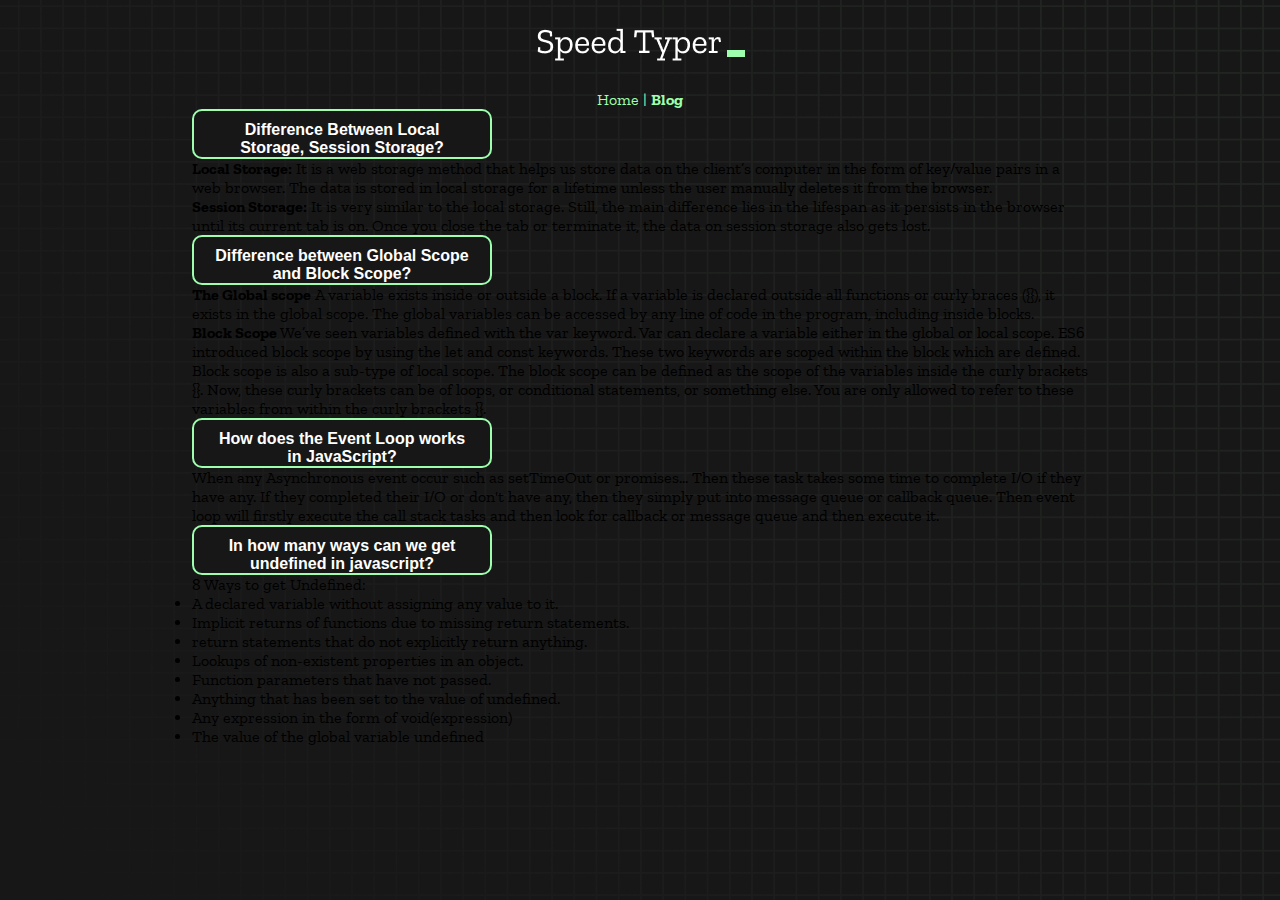
==== blog.html @ e3dfcbf9 "blog added" ====
<!DOCTYPE html>
<html lang="en">
  <head>
    <meta charset="UTF-8" />
    <meta http-equiv="X-UA-Compatible" content="IE=edge" />
    <meta name="viewport" content="width=device-width, initial-scale=1.0" />
    <title>Type Monster Blog</title>
    <link rel="stylesheet" href="styles.css" />
    <link rel="preconnect" href="https://fonts.googleapis.com" />
    <link rel="preconnect" href="https://fonts.gstatic.com" crossorigin />
    <link
      href="https://fonts.googleapis.com/css2?family=Zilla+Slab:wght@300;400;500&display=swap"
      rel="stylesheet"
    />
    <link href="https://cdn.jsdelivr.net/npm/bootstrap@5.2.1/dist/css/bootstrap.min.css" rel="stylesheet" integrity="sha384-iYQeCzEYFbKjA/T2uDLTpkwGzCiq6soy8tYaI1GyVh/UjpbCx/TYkiZhlZB6+fzT" crossorigin="anonymous">
  </head>
  <body>
    <h1 class="title"><img src="./logo.png" /></h1>
    <p id="navbar"><a id="nav" href="./index.html">Home</a> | <a id="nav" class="active" href="./blog.html">Blog</a></p>
    
    <div class="box-container">


        <div class="accordion bg-transparent" id="accordionPanelsStayOpenExample">
        <div class="accordion-item bg-transparent">
            <h2 class="accordion-header" id="panelsStayOpen-headingOne">
            <button class="accordion-button bg-transparent text-white" type="button" data-bs-toggle="collapse" data-bs-target="#panelsStayOpen-collapseOne" aria-expanded="true" aria-controls="panelsStayOpen-collapseOne">
                Difference Between Local Storage, Session Storage?
            </button>
            </h2>
            <div id="panelsStayOpen-collapseOne" class="accordion-collapse collapse show" aria-labelledby="panelsStayOpen-headingOne">
            <div class="accordion-body text-white">
                <strong>Local Storage:</strong> 

                It is a web storage method that helps us store data on the client’s computer in the form of key/value pairs in a web browser. The data is stored in local storage for a lifetime unless the user manually deletes it from the browser.
                <br><strong>Session Storage:</strong> 
                It is very similar to the local storage. Still, the main difference lies in the lifespan as it persists in the browser until its current tab is on. Once you close the tab or terminate it, the data on session storage also gets lost. 
            </div>
            </div>
        </div>
        <div class="accordion-item bg-transparent">
            <h2 class="accordion-header" id="panelsStayOpen-headingTwo">
            <button class="accordion-button collapsed bg-transparent text-white" type="button" data-bs-toggle="collapse" data-bs-target="#panelsStayOpen-collapseTwo" aria-expanded="false" aria-controls="panelsStayOpen-collapseTwo">
                Difference between Global Scope and Block Scope?
            </button>
            </h2>
            <div id="panelsStayOpen-collapseTwo" class="accordion-collapse collapse" aria-labelledby="panelsStayOpen-headingTwo">
            <div class="accordion-body text-white bg-transparent">
                <strong>The Global scope</strong>
                A variable exists inside or outside a block. If a variable is declared outside all functions or curly braces ({}), it exists in the global scope. The global variables can be accessed by any line of code in the program, including inside blocks.
                <br><strong>Block Scope</strong> We’ve seen variables defined with the var keyword. Var can declare a variable either in the global or local scope. ES6 introduced block scope by using the let and const keywords. These two keywords are scoped within the block which are defined.
                Block scope is also a sub-type of local scope. The block scope can be defined as the scope of the variables inside the curly brackets {}. Now, these curly brackets can be of loops, or conditional statements, or something else. You are only allowed to refer to these variables from within the curly brackets {}.

            </div>
            </div>
        </div>
        <div class="accordion-item bg-transparent">
            <h2 class="accordion-header" id="panelsStayOpen-headingThree">
            <button class="accordion-button collapsed text-white bg-transparent" type="button" data-bs-toggle="collapse" data-bs-target="#panelsStayOpen-collapseThree" aria-expanded="false" aria-controls="panelsStayOpen-collapseThree">
                How does the Event Loop works in JavaScript? 
            </button>
            </h2>
            <div id="panelsStayOpen-collapseThree" class="accordion-collapse collapse" aria-labelledby="panelsStayOpen-headingThree">
            <div class="accordion-body text-white bg-transparent">
               When any Asynchronous event occur such as setTimeOut or promises... 
                Then these task takes some time to complete I/O if they have any. 
                If they completed their I/O or don't have any, then they simply put into 
                message queue or callback queue. Then event loop will firstly execute the 
                call stack tasks and then look for callback or message queue and then execute it.
            </div>
            </div>
        </div>
        <div class="accordion-item bg-transparent">
            <h2 class="accordion-header" id="panelsStayOpen-headingFour">
            <button class="accordion-button collapsed text-white bg-transparent" type="button" data-bs-toggle="collapse" data-bs-target="#panelsStayOpen-collapseFour" aria-expanded="false" aria-controls="panelsStayOpen-collapseFour">
                In how many ways can we get undefined in javascript?
            </button>
            </h2>
            <div id="panelsStayOpen-collapseFour" class="accordion-collapse collapse" aria-labelledby="panelsStayOpen-headingFour">
            <div class="accordion-body text-white bg-transparent">
                8 Ways to get Undefined: <br>
                <ul>
                    <li>A declared variable without assigning any value to it.</li>
                    <li>Implicit returns of functions due to missing return statements.</li>
                    <li>return statements that do not explicitly return anything.</li>
                    <li>Lookups of non-existent properties in an object.</li>
                    <li>Function parameters that have not passed.</li>
                    <li>Anything that has been set to the value of undefined.</li>
                    <li>Any expression in the form of void(expression)</li>
                    <li>The value of the global variable undefined</li>
                </ul>
            </div>
            </div>
        </div>
        </div>

    </div>


    <script src="./history.js"></script>
    <script src="./script.js"></script>
    <script src="https://cdn.jsdelivr.net/npm/bootstrap@5.2.1/dist/js/bootstrap.bundle.min.js" integrity="sha384-u1OknCvxWvY5kfmNBILK2hRnQC3Pr17a+RTT6rIHI7NnikvbZlHgTPOOmMi466C8" crossorigin="anonymous"></script>
  </body>
</html>
---- styles.css ----
* {
  padding: 0;
  margin: 0;
  box-sizing: border-box;
}

body {
  background-image: url("./bg.png");
  background-size: cover;
  background-position: left top;
  font-family: "Zilla Slab", serif!important;
}

.box-container {
  width: 70%;
  margin: 0 auto;
}

#question {
  height: 100px;
  display: flex;
  align-items: center;
  justify-content: center;
  color: white;
  font-size: 25px;
  border-radius: 15px;
  background: rgb(255, 255, 255);
  background: linear-gradient(
    92.49deg,
    rgba(255, 255, 255, 0.1) 0.18%,
    rgba(255, 255, 255, 0.05) 99.85%
  );
  backdrop-filter: blur(5px);
  margin-bottom: 30px;
}

#display {
  height: 100px;
  display: flex;
  flex-wrap: wrap;
  align-items: center;
  padding-left: 5rem;
  color: white;
  font-size: 32px;
  background-color: #171717;
  border: 2px solid #9dffad;
  border-radius: 15px;
}

#countdown {
  position: fixed;
  height: 100vh;
  width: 100vw;
  background-color: rgba(0, 0, 0, 0.8);
  top: 0;
  left: 0;
  display: flex;
  align-items: center;
  justify-content: center;
  font-size: 3rem;
  color: white;
  display: none;
}
#result {
  position: fixed;
  top: 50%; 
  left: 50%;
  transform: translate(-50%, -50%);
  height: 250px;
  width: 400px;
  background-color: #171717;
  border-radius: 15px;
  border: 2px solid #9dffad;
  color: white;
  text-align: center;
  padding: 2rem;
}
#show-time{
  text-align: center;
  color: white;
  margin: 10px 0;
}

.green {
  color: #9dffad;
}
.red {
  color: #eb6565;
}
.bold {
  font-weight: 700;
}
.inactive {
  border: 2px solid white !important;
}
.hidden {
  display: none;
}
.title {
  text-align: center;
  color: white;
  margin: 20px 0;
}

.divider-container {
  height: 80px;
  display: flex;
  justify-content: center;
  align-items: center;
  gap: 15px;
  margin: 0 auto;
}

.line {
  height: 2px;
  background: white;
  width: 100%;
}

.title2 {
  color: white;
  display: block;
}

.buttons {
  display: flex;
  justify-content: center;
  margin: 30px 0;
}
button {
  padding: 10px 20px;
  border: none;
  font-size: 16px;
  font-weight: bold;
  width: 300px;
  height: 50px;
  color: white;
  background-color: #171717;
  border-radius: 10px;
  border: 2px solid #9dffad;
  cursor: pointer;
}

/* #histories {
  display: flex;
  flex-wrap: wrap;
  justify-content: space-around;
} */
#histories {
  display: grid;
  grid-template-columns: repeat(3, 1fr);
  grid-gap: 20px;
}

.card {
  width: 100%;
  height: 100%;
  padding: 50px;
  display: flex;
  flex-direction: column;
  justify-content: space-between;
  align-items: center;
  padding: 20px 30px;
  color: white;
  border-radius: 15px;
  background: rgb(255, 255, 255);
  background: linear-gradient(
    92.49deg,
    rgba(255, 255, 255, 0.1) 0.18%,
    rgba(255, 255, 255, 0.05) 99.85%
  );
  backdrop-filter: blur(5px);
  margin-bottom: 30px;
}

#modal-background {
  background: rgb(255, 255, 255);
  background: linear-gradient(
    92.49deg,
    rgba(255, 255, 255, 0.1) 0.18%,
    rgba(255, 255, 255, 0.05) 99.85%
  );
  backdrop-filter: blur(5px);
  height: 100vh;
  width: 100%;
  position: fixed;
  top: 0;
}

#navbar{
  text-align: center;  
  color: #9dffad;
}
#navbar a{
  color: #9dffad;
  text-decoration: none;
}
.active{
  font-weight: 700;
}
@media only screen and (max-width: 700px) {
  .box-container {
    padding: 0 20px;
    width: 100%;
  }
  .card {
    flex-direction: column;
  }
  #histories {
  display: flex;
  flex-wrap: wrap;
  gap:0;
  justify-content: space-around;
  
}
}
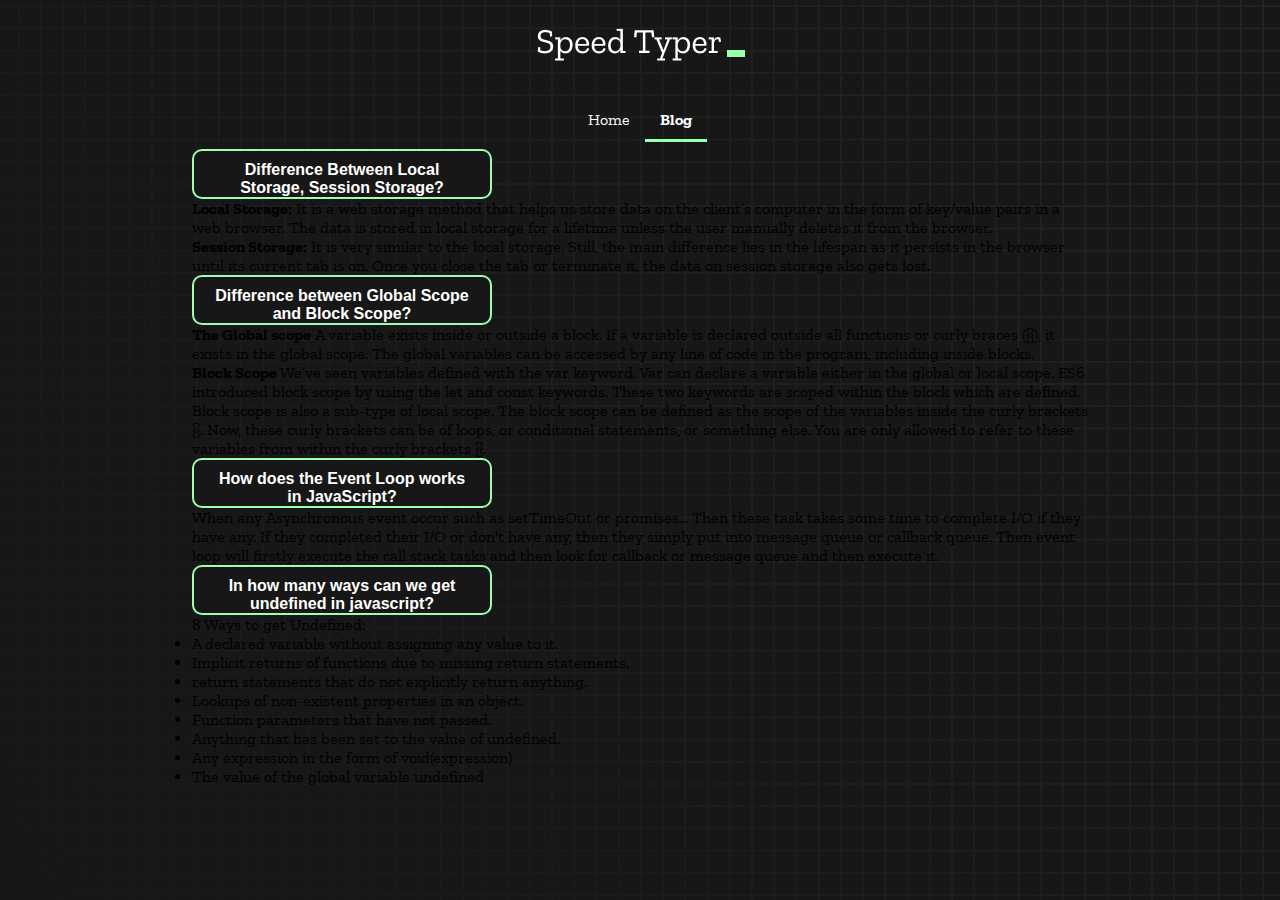
==== commit 4cad2cf7: "navbar added" ====
--- a/blog.html
+++ b/blog.html
@@ -16,7 +16,7 @@
   </head>
   <body>
     <h1 class="title"><img src="./logo.png" /></h1>
-    <p id="navbar"><a id="nav" href="./index.html">Home</a> | <a id="nav" class="active" href="./blog.html">Blog</a></p>
+    <p id="navbar"><a id="nav" href="./index.html">Home</a><a id="nav" class="active" href="./blog.html">Blog</a></p>
     
     <div class="box-container">
 
--- a/styles.css
+++ b/styles.css
@@ -189,14 +189,16 @@
 
 #navbar{
   text-align: center;  
-  color: #9dffad;
+  padding: 20px;
 }
 #navbar a{
-  color: #9dffad;
+  color: #fff;
   text-decoration: none;
+  padding: 10px 15px;
 }
 .active{
   font-weight: 700;
+  border-bottom: 3px solid #9dffad;
 }
 @media only screen and (max-width: 700px) {
   .box-container {
